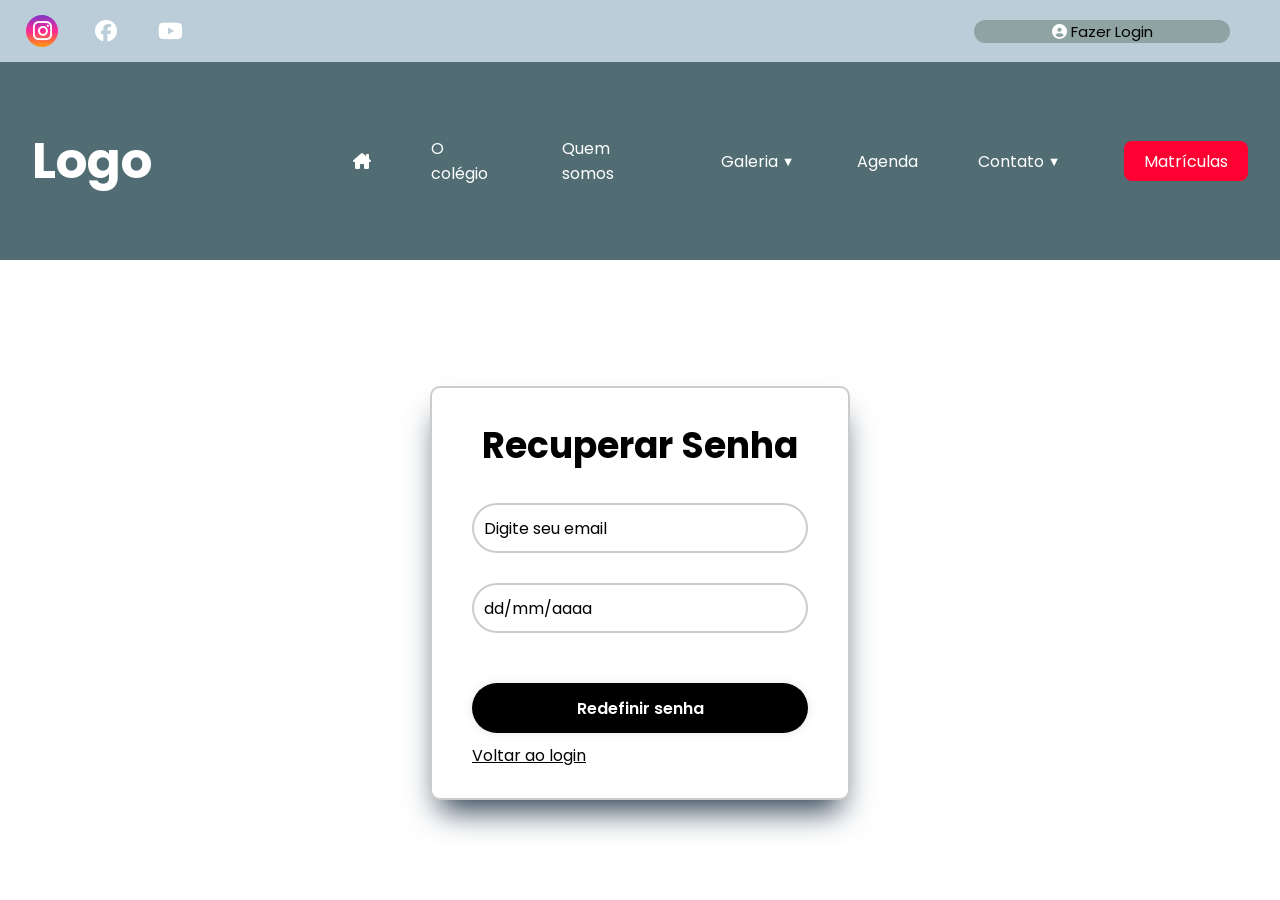
==== recuperar_senha.html @ 646c0dbc "Add files via upload" ====
<!DOCTYPE html>
<html lang="pt-br">
<head>
    <meta charset="UTF-8">
    <meta name="viewport" content="width=device-width, initial-scale=1.0">
    <title>Área de Login</title>
    <link rel="stylesheet" href="recuperar_senha.css">    
    <link rel="stylesheet" href="style.css">
    <link rel="stylesheet" href="https://cdnjs.cloudflare.com/ajax/libs/font-awesome/6.7.2/css/all.min.css" integrity="sha512-Evv84Mr4kqVGRNSgIGL/F/aIDqQb7xQ2vcrdIwxfjThSH8CSR7PBEakCr51Ck+w+/U6swU2Im1vVX0SVk9ABhg==" crossorigin="anonymous" referrerpolicy="no-referrer" />
</head>
<body>
    <header>
        <div class="social-bar">
            <div class="social-icones">
              
                    <a href="#" class="social-link" id="instagram">
                    <i class="fa-brands fa-instagram" ></i>
                    </a>
                <a href="#" class="social-link" id="facebook">
                    <i class="fa-brands fa-facebook" ></i>
                    </a>
                    <a href="#" class="social-link" id="youtube">
                    <i class="fa-brands fa-youtube" > </i>
                    </a>  
            </div>

            <div class="social-login">
                <button class="login">
                    <a href="#">
                        <span class="texto-login">
                        <i class="fa-solid fa-circle-user"></i>
                        Fazer Login</span>
                    </a>
                </button>
            </div>
        </div>
        <nav>       

                <div class="logo">
                    <a href="index.html">
                        <h1>Logo</h1>
                    </a>
                </div>
            
                <div class="nav-list">            

                    <ul>
                   
                        <li class="icone-home" id="home">
                        <a href="#"><i class="fa-solid fa-house-chimney"></i></a> 
                        </li>
                   
                    
                        <li><a href="#">'O colégio'</a></li>
                    
                    
                        <li><a href="#" class="quem-somos">'Quem somos'</a></li>
                    
                    
                        <li class="has-submenu"><a href="#">'Galeria'<span class="menu-arrow">▼</span></a>
                            <div class="sub-menu">
                                <ul>
                                
                                    <li><a href="#">Feira Literaria</a></li>
                                
                                
                                    <li><a href="#">Cuturalmente</a></li>
                                
                                
                                    <li><a href="#">Aprovados ENEM 2025</a></li>
                                
                                </ul>
                            </div>
                        </li>
                    
                    
                        <li><a href="#">'Agenda'</a></li>
                    
                    
                        <li class="has-submenu"><a href="#">'Contato'<span class="menu-arrow">▼</span></a>
                            <div class="sub-menu">
                                <ul>
                                
                                    <li><a href="#">Fale conosco</a></li>
                                
                                
                                    <li><a href="#">Faça parte da equipe</a></li>                            
                                                               
                                </ul>
                            </div>
                        </li>
                    
                        <li class="texto-matricula"><a href="#" >Matrículas</a></li>  
                    </ul>
 
                </div>   
            
                <div class="mobile-menu">

                    <div class="line1"></div>
                    <div class="line2"></div>
                    <div class="line3"></div>

                </div>

        </nav>
        
   </header>   
   <main>
        <div class="container">

            <form action="processa_recuperacao.php" method="POST">
                 
                <h1>Recuperar Senha</h1>

                <div class="input-box">

                    <input placeholder="Digite seu email" type="email" name="email" required>

                </div>

                                
                <div class="input-box">

                    <input type="text" name="data_nascimento" placeholder="dd/mm/aaaa" pattern="\d{2}/\d{2}/\d{4}" required>

                </div>

                    <button type="submit" class="redefine-senha">Redefinir senha</button>

               <div class="voltar-login">
                    <p><a href="login.html">Voltar ao login</a></p>
                </div>
            </form>            
            </div>

  </main>
  <script src="script.js"></script>
</body>
</html>
---- recuperar_senha.css ----
@charset "UTF-08";
@import url('https://fonts.googleapis.com/css2?family=Poppins:ital,wght@0,100;0,200;0,300;0,400;0,500;0,600;0,700;0,800;0,900;1,100;1,200;1,300;1,400;1,500;1,600;1,700;1,800;1,900&display=swap');

*{
    margin: 0;
    padding: 0;
    color: #fff;
    box-sizing: border-box;
    font-family: "Poppins", sans-serif;    
}
  html, body {
  height: 100%;
  overflow: auto;
}

header{
  position: relative; /* <- troque o fixed por relative */
  width: 100%;
  background-color: #333;
  z-index: 1; /* pode até remover se não for necessário */
}

main {
    display: flex;
    justify-content: center;
    align-items: center;
    min-height: auto;
    padding: 100px 20px 100px; /* padding-top igual à altura do header */
    background: rgb(255, 255, 255) center center;
    background-size: cover;      
}

.social-bar{
    position: relative;
}
nav{
    position: relative;
    margin-top:0vh;
}
.logo h1 {
    font-size: 50px; /* Aumenta o tamanho da fonte */
    font-weight: bold;
    color: #fff; /* Defina a cor do texto que preferir */
    margin: 0; /* Remover qualquer margem indesejada */
} 


.container{
    width: 420px;
    background-color: transparent;
    border: 2px solid rgba(0, 0, 0, 0.2);
    border-radius: 10px;
    color: #000000;
    padding: 30px 40px;
    box-shadow: rgb(38, 57, 77) 0px 20px 30px -10px;
    backdrop-filter: blur(20px);/*desfoca o fundo do container*/
    
}

.container h1{

    font-size: 36px;
    text-align: center;
    color: #000000;
}

.input-box{
    position: relative;
    width: 100%;
    height: 50px;
    margin: 30px 0;    
}

.input-box input{
    width: 100%;
    height: 100%;
    background-color: transparent;
    border: 2px solid rgba(0, 0, 0, 0.2);
    border-radius: 40px;
    outline: none;
    font-size: 16px;
    color: #000000;
    padding: 20px 15px 20px 20px;
}



.container a {
  color: #000;
  text-decoration: underline;
}

.input-box input {
  display: block;
  width: 100%;
  margin-bottom: 15px; /* Espaço entre os inputs */
  padding: 10px;
  font-size: 16px;
  box-sizing: border-box;
}

.input-box button {
  margin-top: 10px;
  padding: 10px 20px;
  font-size: 16px;
}
.input-box input::placeholder{
    color: #000000;
}

.input-box i{
    position: absolute;
    right: 20px;
    font-size: 20px;
    top: 50%;
    transform: translateY(-50%);
    color: #000;
}

.redefine-senha{
    
    width: 100%;/*ocupa todo o espaço*/
    height: 50px;
    background-color:#000000;
    border: none;
    border-radius: 40px;
    cursor: pointer;
    font-size: 16px;
    color: #ffffff;
    font-weight:600;
    margin-top: 20px;
    box-shadow: 0px 0 10px rgb(0, 0, 0, .1);
    
}

.recupera-page:hover{
    background-color: transparent;
    border: 2px solid rgba(0, 0, 0, 0.2);
    color: #000000;
    transition: 0.3s ease;
}

.voltar-login{
  margin-top: 10px;
    
}
---- style.css ----
@charset "UTF-8";

@import url('https://fonts.googleapis.com/css2?family=Poppins:ital,wght@0,100;0,200;0,300;0,400;0,500;0,600;0,700;0,800;0,900;1,100;1,200;1,300;1,400;1,500;1,600;1,700;1,800;1,900&display=swap');


*{
    margin: 0;
    padding: 0;
    box-sizing: border-box;
    font-family: "Poppins", sans-serif;
}

  html, body {
  height: 100%;
  overflow: auto;
  
}
  body{
  display: flex;
  flex-direction: column;
  justify-content: space-between;
  background: #fff;
  background-size: cover;
  height: 100vh; 
  z-index: 10;     
     
}
header{
  position: relative; /* <- troque o fixed por relative */
  width: 100%;
  background-color: #333;
  z-index: 1; /* pode até remover se não for necessário */
}
.social-bar{
    display: flex;
    flex-direction: row;
    justify-content:space-between;
    position: relative;
    align-items: center;
    background-color: #BACDD9;
    height: auto;
    width: 100%;
    gap: 3rem;
   padding:15px 50px;    
}
.social-icones{
   display: flex;
   flex-direction: row;
   justify-content: center;    
   text-align: center;   
   gap: 2rem; 
   border-radius: 50px;
   transition: all .3s ease; 
   margin-left: -24px;    
}
.social-link {
    display: flex;
    justify-content: center;
    text-decoration: none;
    align-items: center;  
    color: #fff;    
    border-radius: 50%;    
    width: 32px;
    height: 32px; 
    font-size: 22px; 
    transition: all .3s ease; 
}
.social-link:hover{
  opacity: 0.8;
  transform: translateY(-3px);
  box-shadow: 0 8px 15px rgb(0, 0, 0);
}


#instagram {
  background: linear-gradient(#7f37c9, #ff2992, #ff9807);
}
#facebook {
  background: linear-gradient(#4267b3);
}
#youtube {
  background: linear-gradient(#FF0033);
}

.login{
  flex-wrap: wrap;
  align-items: center;
  justify-content: center;  
  border-radius: 20px;
  width: 20vw;
  background-color: #4259445e;   
  border: none;
  max-width: 100%;   
  z-index: 10;
  cursor: pointer;
  transition: all .3s ease; 
  
}
.login:hover{
  opacity: 0.8;
  transform: translateY(-3px);
  box-shadow: 0 8px 15px rgb(0, 0, 0);
}
.login a{
  text-decoration: none;
}
.texto-login{
  font-size: 15px;
  color: rgb(0, 0, 0);
  text-decoration: none; 
   
}

nav{
  display: flex;  
  align-items: center;
  justify-content: space-around;
  background-color: #516D73;
  height: 22vh;
  width: 100%;
  margin-top:0vh;
  position: relative;
  padding: 0 2rem; /* adiciona espaçamento lateral */
  
    
}

.logo{  
  display: flex;
  align-items: center;
  /*margin-left: auto;  empurra para a direita */
  padding-right: 2rem; /* opcional para espaçamento da borda */
  font-size: 20px;
  color: #fff; /* Defina a cor do texto que preferir */
  font-weight: bold;
  font-size: 40px;
  text-decoration: none;
}

.logo a{
    text-decoration: none;
    color: white;
    
}
.logo img{
  height: 110px;
  width: 110px; 
  padding-top: 0.7rem;
  cursor: pointer;    
   
}

.nav-list.ativo {
  transform: translateX(0);
}
.nav-list ul{  
  display: flex;  
  flex-direction: row;
  align-items: center;
  justify-content: center;
  gap: 60px;     
  cursor: pointer;
  padding-left: 0;
  margin: 0;
  margin-left: 169px;
  
}

.nav-list li{  
  position: relative;
    list-style: none; 
    align-items: center;
    justify-content: center; 
    cursor: pointer; 
    z-index: 10;   
}

.nav-list a{
  text-decoration: none;
  color: #fff;  
  font-size: 16px;
  cursor: pointer;
  transition: all 0.3s ease;
  display: inline-block;
}
.nav-list a:hover{
    color: #BACDD9; /* Cor ao passar o mouse */
}

.icone-home{
    z-index: 10;
}

.menu-arrow{
  font-size: 0.8rem;
  padding:0.2rem
}

.nav-list a::after {
  content: "";                  /* Necessário para pseudo-elemento aparecer */
  position: absolute;          /* Posiciona em relação ao <a> */
  background-color: #fff;      /* Cor da linha */
  height: 2px;                 /* Altura da linha */
  width: 0;                    /* Começa invisível */
  left: 50%;                   /* Começa no centro do link */
  bottom: -6px;                /* Fica abaixo do texto */
  display: block;              /* Permite definir largura e altura */
  transition: width 0.3s ease, left 0.3s ease; /* Anima largura e posição */
}

.nav-list a:hover::after {
  width: 100%;                 /* Expande linha para toda a largura */
  left: 0;                     /* Alinha à esquerda */
}

.texto-matricula{ 
  display: flex;
  justify-content: center;
  position: relative;
  text-align: center; 
  background-color: #FF0033;
  height: 40px;
  width: 130px;
  text-align: center;
  border-radius: 8px;
  border: none; 
  transition: all .9s ease;
  z-index: 1;
}
.texto-matricula a{
  transition: all .9s ease;
}
.texto-matricula a:hover{
    color: #000000; /* Cor ao passar o mouse */
}



.mobile-menu{
  display: none;
  cursor: pointer;
  z-index: 10;
}
.mobile-menu div{
  background: #fff;
  width: 32px;
  height: 2px;
  margin: 8px;
  color: #fff; 
  transition: 0.3s ease;
 }


  .mobile-menu.active div {
  transition-delay: 0.2s;/*Se quiser que o "X" só apareça depois que o menu abri*/
  background: #000000;
}
.sub-menu{
  display:grid;
  position: absolute;
  left: 0;
  top: 100%;
  background-color: #516d73e5;
  margin-top: 4px;
  transform: translateX(-25%);
  width: 11vw;
 }
.has-submenu .sub-menu {
  display: none;
}

.has-submenu.active .sub-menu {
  display: block;
}

.sub-menu li{
  margin-bottom: -10px;
}
.sub-menu ul{
  display: block;
  margin: 0px;
  padding-left: 0px;
}
.sub-menu ul li{
  width: 220px;
  width: 100%; /* ou auto */
  padding: 20px;
}
.sub-menu ul li a {
  display: block;
  text-align: center;
  width: 100%;  
}
.sub-menu a::after {
  content: none !important;
}
@media screen and (orientation: portrait) {

  body{
    overflow-x: hidden;
    height: auto;
    min-height: 100vh;  
}
  .social-icones{
    margin-left:-35px; 
}

.login{
  margin-left: 85px; 
}
   
.nav-list {
  position: fixed;
  top: 0vh;
  left: 0;
  height: 100vh;
  width: 100vw;
  background-color: #BACDD9;
  transform: translateX(100%);
  z-index: 10; /* garantir que fique acima do resto */
  transition: transform 0.3s ease-in-out;
  display: flex;
  flex-direction: column;
  padding: 1.5rem;
  overflow-y: auto;
  padding-bottom: 5rem;   
  
}
  .nav-list.ativo {
    transform: translateX(0);
}
  nav{
    position: relative;
    z-index: 1000; 
    top: 0;
    left: 0;
    height: 15vh;
    margin-top:0px;    
}
.nav-list a{
  color: #000000;  
}
  .logo{
  padding-right:0px;
  
}

  .logo img{
  height: 8vh;
  width: 15vw; 
  }

  
  .mobile-menu{
    display: block;
    cursor: pointer;
    position: absolute;    /* <-- Adiciona esta linha */
    right: 52px;           /* <-- Alinha à direita */
    /*padding-top:0;*/
    z-index: 10;
    
      
  }
  .nav-list ul {
    flex-direction: column;
    justify-content: flex-start;
    align-items: flex-start; 
    margin-top: 130px;
    height: 100%;
    padding-left: 0px;
    margin-left: 30px;
    gap:50px;
    transform: none;
    transition: none;       
}
  .nav-list li{
    margin-left: 0;
    opacity: 0;
    text-align: left; /* alinha o texto à esquerda */
    
  }
  .nav-list a{
    text-align: left; /* garante que o link também fique alinhado */
  }

.nav-list a i,
.nav-list .menu-arrow {
  color: #000 !important; 
}
  .nav-list.active{
    transform: translateX(0);
  }

  .login{  
    border-radius: 10px;
    width: 25vw;
    border: none;
    max-width: 100%;
    font-size: 17px;

}
.texto-login{
  font-size: 14px;
}
  .sub-menu {
    display:grid;
    position: absolute;     
    top: 0;
    background-color: #516D73;    
    min-width: 220px;    
    margin-top: -70px;
    left: 110%;     /* abre para o lado direito */
    transform: none;
    
}

  .sub-menu ul{
    display: flex;
    flex-direction: column;
    justify-content: flex-start;
    align-items: flex-start;
    padding-left: 0;
    margin: 0;   
    gap:20px;       
}

  .sub-menu ul li {
    width: 100%;
    text-align: center; 
    padding: 15px; 
    padding-top: 6px; 
    padding-bottom: 20px;      
}

  .has-submenu {
    position: relative;
}

  .has-submenu.active .sub-menu {
    display: block;
}
  .menu-arrow {
  display: inline-block;
  transform: rotate(-90deg); /* faz a seta apontar para a direita */  
  transition: none;
}

}
@media screen and (max-width: 992px) and (orientation: landscape) {

  body{
    overflow-x: hidden;
    height: auto;
    min-height: 100vh;
   
}

.nav-list {
  position: fixed;
  top: 0vh;
  left: 0;
  height: 100vh;
  width: 100vw;
  background-color: #BACDD9;
  transform: translateX(100%);
  z-index: 10; /* garantir que fique acima do resto */
  transition: transform 0.3s ease-in-out;
  display: flex;
  flex-direction: column;
  padding: 1rem;
  overflow-y: auto;
  
}
  .nav-list.ativo {
    transform: translateX(0);
}
  nav{
    position: relative;
    z-index: 1000; 
    top: 0;
    left: 0;
    height: 25vh;
    margin-top:0px;
    padding-bottom: 5px;
    
}
.nav-list a,
.nav-list a i,
.nav-list .menu-arrow {
  color: #000 !important;
  fill: #000 !important;
}
.logo{
  padding-right:0px;
  
}
.logo img{
  height: 60px;
  width: 60px; 
  padding-top: 0.7rem;
  cursor: pointer; 
}

  .mobile-menu{
    display: block;
    cursor: pointer;
    position: absolute;    /* <-- Adiciona esta linha */
    right: 48px;           /* <-- Alinha à direita */
    /*padding-top:0;*/
    z-index: 10;
        
}
.nav-list.active {
  transform: translateX(0);
}
  
  .nav-list ul {
    flex-direction: column;
    justify-content: flex-start;
    align-items: flex-start; 
    margin-top: 80px;
    height: 100%;
    margin-left: 30px;
    gap:20px;
    transform: none;
    transition: none;
    padding-left: 0px;    
}
  .nav-list li{
    margin-left: 0;
    text-align: left; /* alinha o texto à esquerda */
    
  }
  
  .nav-list a{
    text-align: left; /* garante que o link também fique alinhado */
    color: #000000;
  }

  .nav-list.active{
    transform: translateX(0);
  }

  .login{  
    border-radius: 10px;
    width: 25vw;
    border: none;
    max-width: 100%;
    font-size: 17px;
    margin-left: 180px;

}
.texto-login{
  font-size: 14px;
}
  .sub-menu {
    display:grid;
    position: absolute;     
    top: 0;
    background-color: #516D73;    
    min-width: 220px;    
    margin-top: -70px;
    left: 110%;     /* abre para o lado direito */
    transform: none;
    
}

  .sub-menu ul{
    display: flex;
    flex-direction: column;
    justify-content: flex-start;
    align-items: flex-start;
    padding-left: 0;
    margin: 0;   
    gap:20px;     
}

  .sub-menu ul li {
    width: 100%;
    text-align: center; 
    padding: 15px; 
    padding-top: 6px; 
    padding-bottom: 20px;      
}

  .has-submenu {
    position: relative;
}

  .has-submenu.active .sub-menu {
    display: block;
}
  .menu-arrow {
  display: inline-block;
  transform: rotate(-90deg); /* faz a seta apontar para a direita */  
  transition: none;
}
}
@keyframes navLinkFade{
  from{
    opacity: 0;
    transform: translateX(50px);
}
  to {

    opacity:1;
    transform: translateX(0);
}
    
}
.mobile-menu.active .line1{
  transform: rotate(-45deg) translate(-8px, 8px);

}
.mobile-menu.active .line2{
  opacity: 0;
    
}
.mobile-menu.active .line3{
  transform: rotate(45deg) translate(-5px, -7px);
}
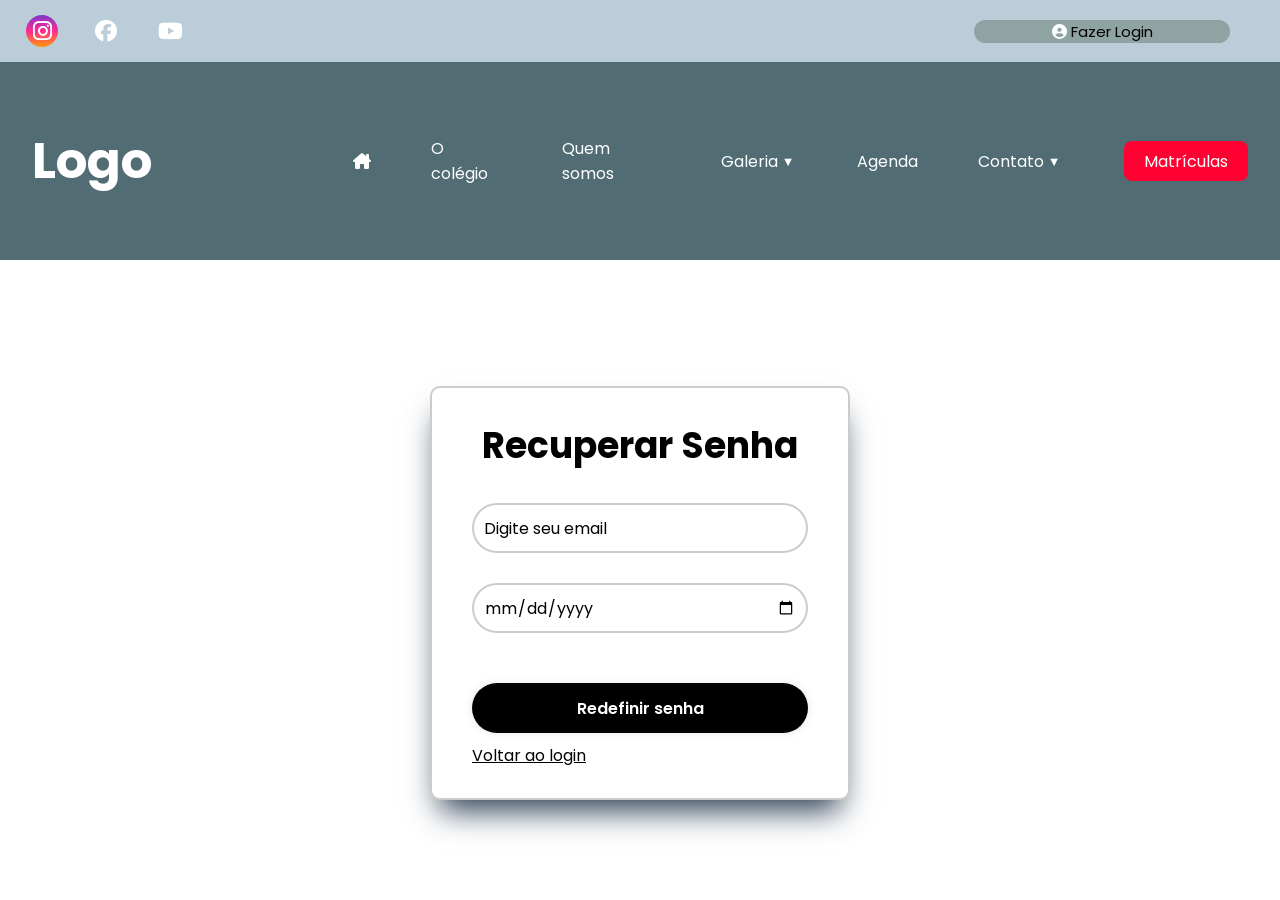
==== commit 0bde2799: "Update recuperar_senha.html" ====
--- a/recuperar_senha.html
+++ b/recuperar_senha.html
@@ -121,9 +121,7 @@
 
                                 
                 <div class="input-box">
-
-                    <input type="text" name="data_nascimento" placeholder="dd/mm/aaaa" pattern="\d{2}/\d{2}/\d{4}" required>
-
+                    <input type="date" placeholder="dd/mm/aaaa" name="data_nascimento" required>
                 </div>
 
                     <button type="submit" class="redefine-senha">Redefinir senha</button>
@@ -137,4 +135,4 @@
   </main>
   <script src="script.js"></script>
 </body>
-</html>+</html>
--- a/style.css
+++ b/style.css
@@ -133,7 +133,7 @@
   font-size: 20px;
   color: #fff; /* Defina a cor do texto que preferir */
   font-weight: bold;
-  font-size: 40px;
+  font-size: 50px;
   text-decoration: none;
 }
 
@@ -618,4 +618,4 @@
 }
 .mobile-menu.active .line3{
   transform: rotate(45deg) translate(-5px, -7px);
-}+}
